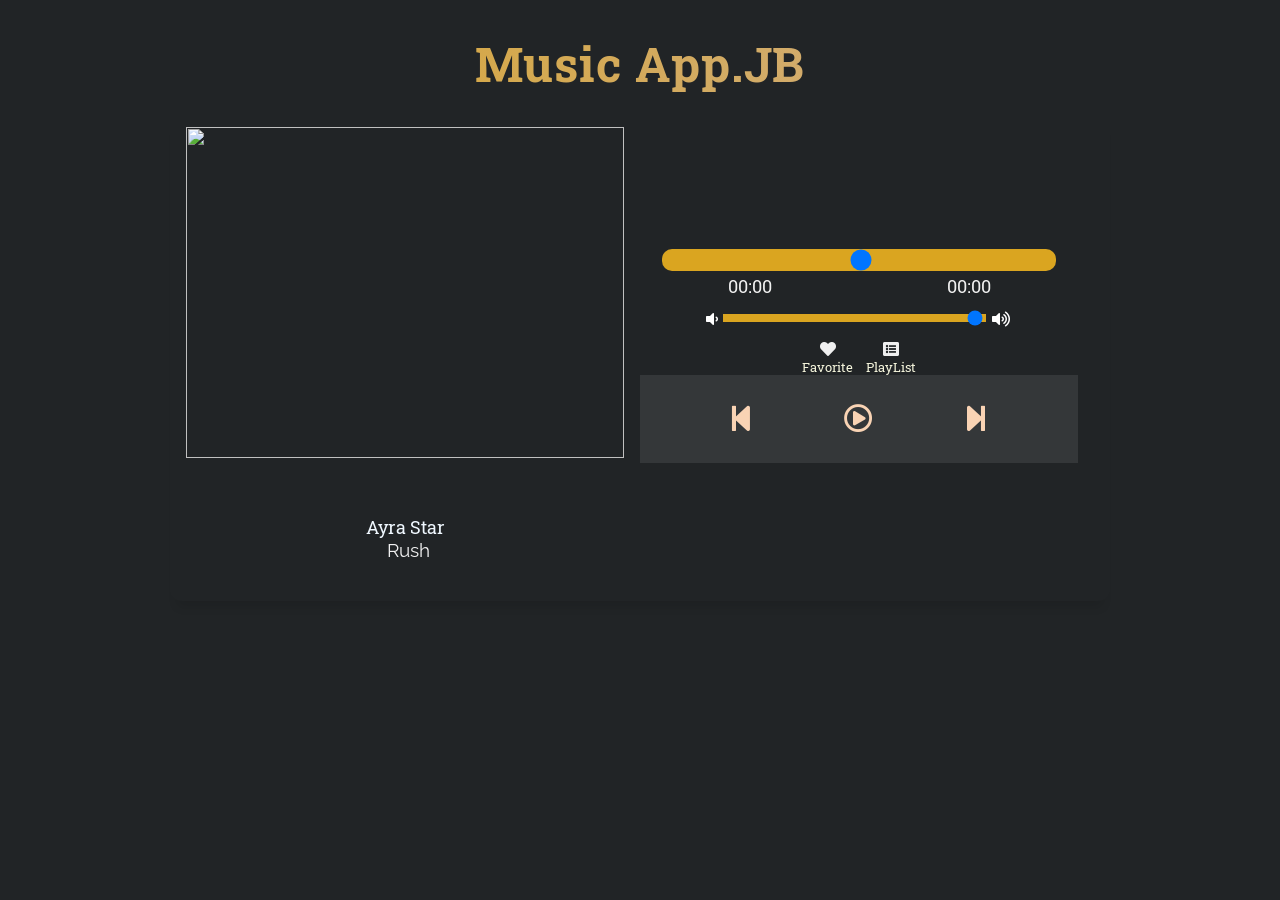
==== function/index.html @ 4fe4417e "saved all music files saved all" ====
<!DOCTYPE html>
<html lang="en">

<head>
    <meta charset="UTF-8">
    <meta http-equiv="X-UA-Compatible" content="IE=edge">
    <meta name="viewport" content="width=device-width, initial-scale=1.0">
    <title>Music App</title>
    <link rel="stylesheet" href="https://cdnjs.cloudflare.com/ajax/libs/font-awesome/5.4.0/css/all.min.css">
    <link rel="stylesheet" href="style.css">
    <script src="music.js" type="module" defer></script>
</head>

<body>
    <div class="pageWrapper">
        <div class="miniMusic"></div>
        <h1>Music App.JB</h1>
        <div class="music" id="music">
            <div class="firstSect">
                <p class="topHeadline">Good Old Days</p>
                <img src="" alt="" class="albumImage">
                <section style="text-align: center; font-size: 1.1rem; color: aliceblue;">
                    <p class="musicianName">ChrisTomlin & JB_Baze</p>
                    <p class="musicName">He lives for ever (Amen)</p>
                </section>
            </div>

            <div class="sectSet-upper">

                <section style="text-align: center; border: unseet;" class="sectionControl2">
                    <p><input type="range" value="0" min="1" max="100" class="musicRange"></p>
                    <p class="timerCont"><span class="starting">00:00</span>
                        <span class="ending">00:00</span>
                    </p>
                    <p class="volumeCont">
                        <span style="padding: 0 .3rem;"><i class="fas fa-volume-down"></i></span>
                        <input type="range" min="1" max="100" value="99" class="volumee">

                        <span style="padding: 0 .4rem;"><i class="fas fa-volume-up"></i></span>
                    </p>
                    <div class="iconsFav">
                        <div>
                            <p class="heartContain">
                                <i class="fas fa-heart hearts listItems" id="heart"></i>
                            </p>
                            <p class="favText">Favorite</p>
                        </div>
                        <div>
                            <p><i class="fas fa-list-alt list listItems" id="list"></i></p>
                            <p class="favText">PlayList</p>
                        </div>
                    </div>
                </section>
                <div class="secSect">
                    <span class="prev"><i class="fas fa-step-backward"></i></span>
                    <span class="control"><i class="far fa-play-circle"></i></span>
                    <span class="next"><i class="fas fa-step-forward"></i></span>
                </div>

            </div>
        </div>
    </div>

</body>

</html>
---- function/style.css ----
@import url("https://fonts.googleapis.com/css?family=Roboto+Slab:100,300,400,700");
@import url("https://fonts.googleapis.com/css?family=Raleway:300,300i,400,400i,500,500i,600,600i,700,700i,800,800i,900,900i");

* {
  margin: 0;
  border: 0;
  box-sizing: border-box;
}

:root {
  --font-roboto: "Roboto Slab", serif;
  --font-raleway: "Raleway", sans-serif;
}
html,
body {
  overflow-y: hidden;
  overflow-x: hidden;
}

body::-webkit-scrollbar {
  display: none;
}

.pageWrapper {
  font-family: var(--font-roboto);
  background-color: #212426;
  width: 100vw;
  height: 100vh;
  padding-top: 2rem;
}

h1 {
  font-size: 3rem;
  letter-spacing: 0.9px;
  text-align: center;
  background: linear-gradient(
    90deg,
    goldenrod 0%,
    rgba(249, 211, 180, 0.8) 100%
  );
  background-clip: text;
  -webkit-background-clip: text;
  -webkit-text-fill-color: transparent;
  padding-bottom: 1rem;
}

.music {
  width: 90%;
  max-width: 940px;
  height: 490px;
  position: relative;
  border-radius: 12px;
  overflow: hidden;
  border: none;
  display: flex !important;
  flex-direction: row;
  margin: auto;
  transition: all 0.4s cubic-bezier(0.175, 0.885, 0, 1);
  box-shadow: 0px 13px 10px -7px rgba(0, 0, 0, 0.1);
  padding: 1rem;
}

.topHeadline {
  position: absolute;
  padding: 16px;
  width: 100%;
  opacity: 0;
  top: 0;
  color: #cf9261;
  animation: roll 4s infinite linear;
  transition: 0.3s ease;
}
@keyframes roll {
  0% {
    transform: translateX(0%);
  }
  100% {
    transform: translateX(100%);
  }
}
.music:hover {
  box-shadow: 0px 30px 18px -8px rgba(0, 0, 0, 0.7);
  transform: scale(1.05, 1.05);
}

.music .firstSect {
  width: 100%;
  height: 100%;
  position: relative;
}

.music .firstSect img {
  height: 85%;
  width: 100%;
  border-radius: 100%/0 0 30px 30px;
}
.musicName {
  top: 55%;
  color: #f0f0f0;
  font-size: 1.1em;
  font-family: "Raleway", sans-serif;
  padding-left: 0.4rem;
}

.music .secSect {
  width: 100%;
  z-index: 2;
  background-color: #343739;
  padding: 13px 24px 24px 24px;
  display: flex;
  justify-content: space-evenly;
  padding: 1.7rem 0;
}
.sectSet-upper {
  width: 100%;
  margin: auto 1rem;
  padding: 10px 0;
  position: relative;
}

.music .secSect span {
  font-family: "Raleway", sans-serif;
  text-transform: uppercase;
  font-size: 1.8rem;
  letter-spacing: 2px;
  font-weight: 500;
  color: #f9d3b4;
}
.timerCont {
  display: flex;
  justify-content: space-around;
  padding-top: -10px;
  font-size: 1.1em;
  color: #f0f0f0;
}
.musicRange {
  width: 90%;
  -webkit-appearance: none;
  background: goldenrod;
  border-radius: 10px 10px 10px 10px;
  /* height: 2rem; */
}
.musicRange::-webkit-slider-thumb {
  /* -webkit-appearance: none;
  background-color: red; */
  width: 5%;
  padding: 0.7rem;
  height: 100%;
}
.volumeCont {
  display: flex;
  width: auto;
  height: auto;
  align-items: center;
  justify-content: center;
  color: white;
}
.volumee {
  width: 60%;
  -webkit-appearance: none;
  background: goldenrod;
  height: 0.5rem;
}

.music:hover .firstSect {
  height: 100%;
  opacity: 0.8;
}

.music:hover .secSect {
  background-color: transparent;
}

.music:hover .topHeadline {
  opacity: 1;
}

.sectionControl2 .volumeCont {
  margin: .6rem 0;
}
.iconsFav {
  display: flex;
  justify-content: center;
}
.iconsFav i{
  color: #f0f0f0;
}
.iconsFav div{
  padding: 0 .4rem;
}
.love{
color: red !important;
}
.favText{
  font-size: .8rem;
  color: beige;
}
@media screen and (max-width: 400px) {
 
.musicName{
  font-size: 0.8rem;
}
  h1 {
    padding-bottom: .5rem;
    font-size: 2rem;
  }
  .music {
    width: 90%;
    max-width: 340px;
    height: 490px;
    position: relative;
    border-radius: 12px;
    overflow: hidden;
    border: none;
    display: block;
    margin: auto;
    transition: all 0.4s cubic-bezier(0.175, 0.885, 0, 1);
    box-shadow: 0px 13px 10px -7px rgba(0, 0, 0, 0.1);
    flex-direction: column;
  }

  .music .firstSect img {
    height: 85%;
    width: 100%;
    border-radius: 100%/0 0 30px 30px;
  }
  .music .firstSect {
    width: 100%;
    height: 60%;
    /* position: relative; */
  }
  .music:hover .firstSect {
    height: 60%;
    opacity: 0.8;
  }
  .sectionControl2 .volumeCont {
   display: none;
  }
  .musicRange {
    height: 1.5rem;
    margin-top: 0.5rem;
    

  }
  .naam{
  font-size: .6rem !important;
  }
  .sing{
    overflow: hidden;
  font-size: .5rem;
  height: 2.5rem;
  }
}
.miniMusic{
  display: flex;
  width: 90vw;
  overflow-x: auto;
  margin:  0 auto;
  height: fit-content;
}
.miniContainer{
  display: flex;
  justify-content: space-between;
 width: 40vw;
}

.mini-Inner{
  display: flex;
  padding:  0 .5rem;
  font-family: sans-serif;
}
.mini-image{
  width: 40px;
  height: 40px;
  margin-right: 1rem;
}
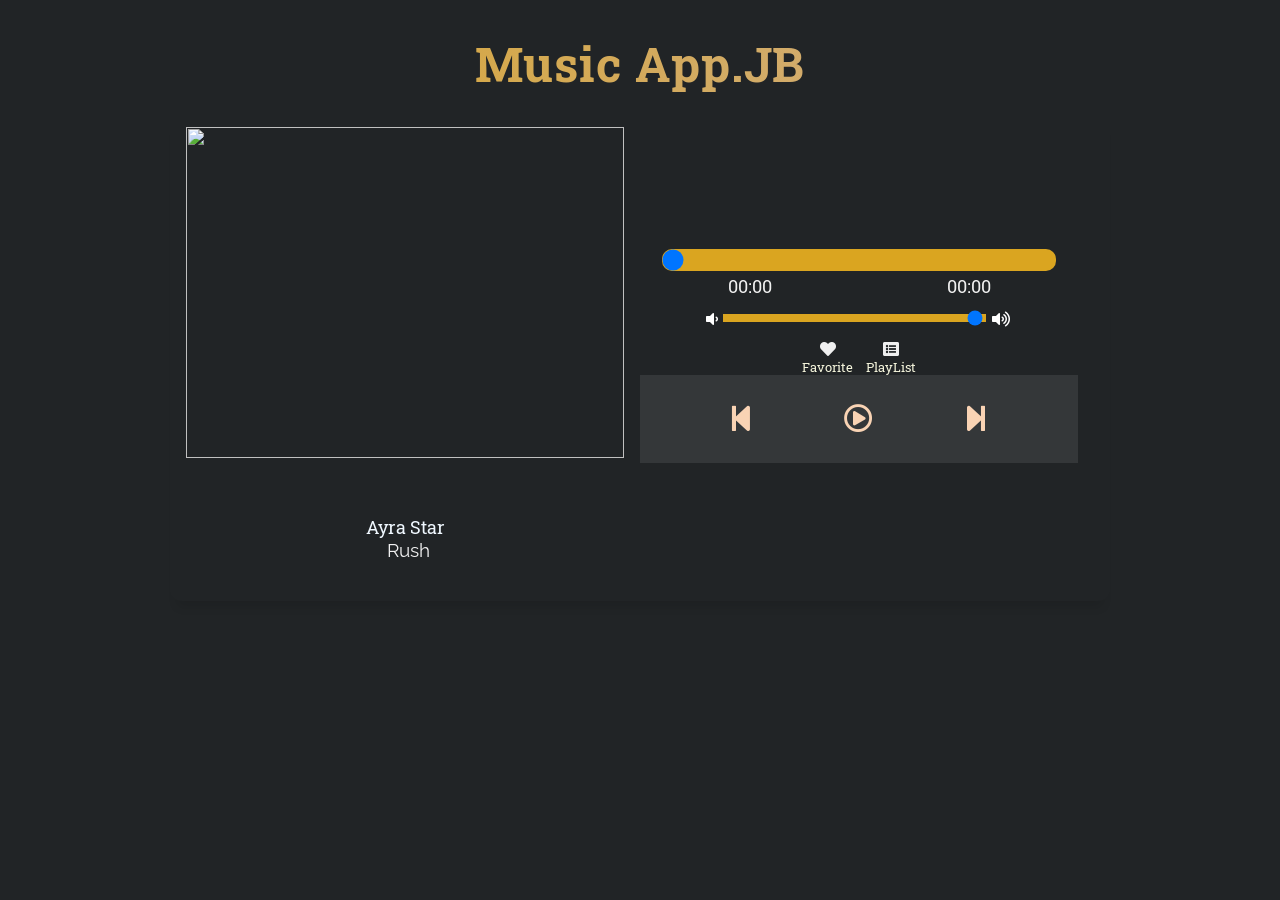
==== commit 64092520: "saved index" ====
--- a/function/index.html
+++ b/function/index.html
@@ -17,7 +17,7 @@
         <h1>Music App.JB</h1>
         <div class="music" id="music">
             <div class="firstSect">
-                <p class="topHeadline">Good Old Days</p>
+                <!-- <p class="topHeadline">Good Old Days</p> -->
                 <img src="" alt="" class="albumImage">
                 <section style="text-align: center; font-size: 1.1rem; color: aliceblue;">
                     <p class="musicianName">ChrisTomlin & JB_Baze</p>
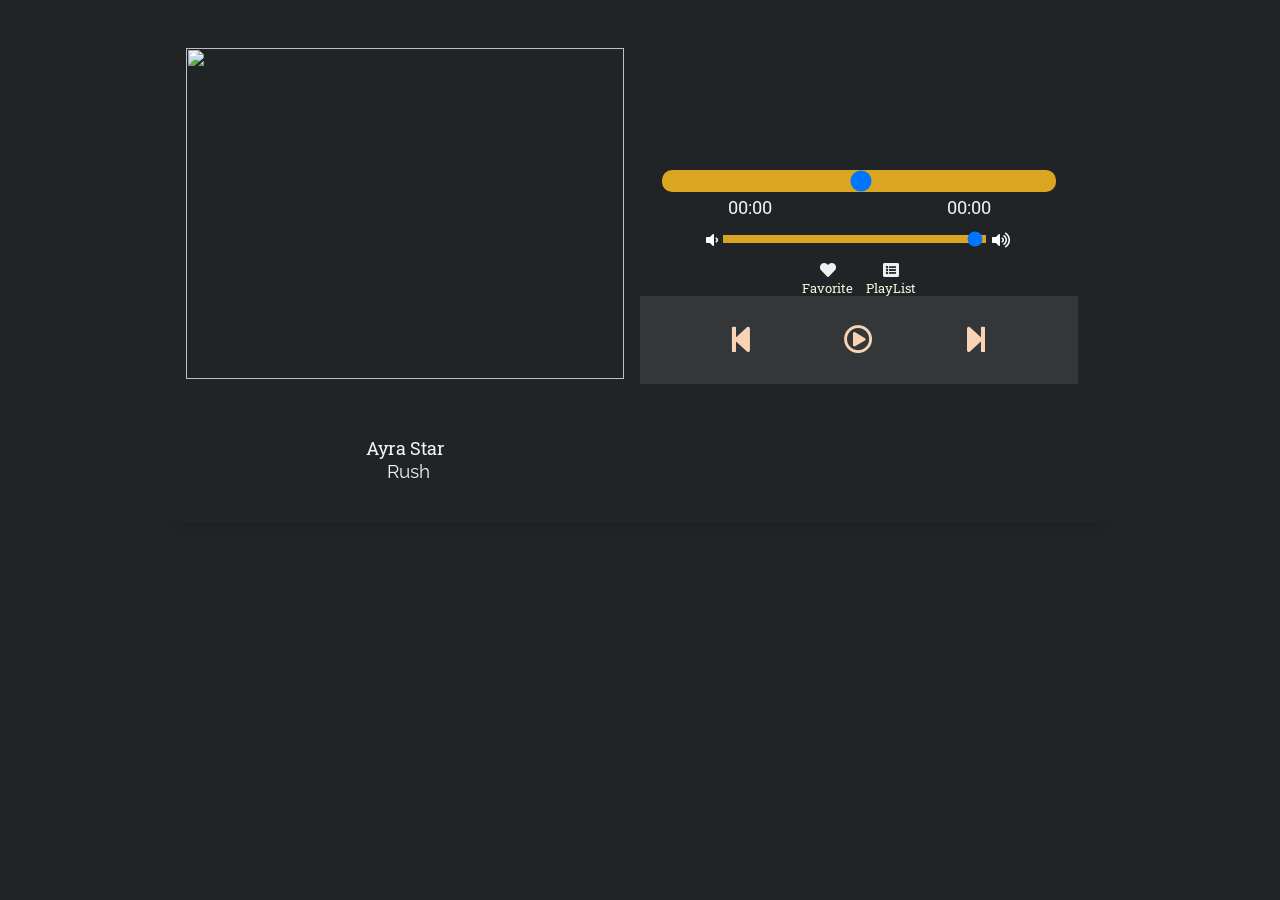
==== commit 93f00144: "saved" ====
--- a/function/index.html
+++ b/function/index.html
@@ -14,10 +14,10 @@
 <body>
     <div class="pageWrapper">
         <div class="miniMusic"></div>
-        <h1>Music App.JB</h1>
+        <!-- <h1>Music App.JB</h1> -->
         <div class="music" id="music">
             <div class="firstSect">
-                <!-- <p class="topHeadline">Good Old Days</p> -->
+                <p class="topHeadline">Good Old Days</p>
                 <img src="" alt="" class="albumImage">
                 <section style="text-align: center; font-size: 1.1rem; color: aliceblue;">
                     <p class="musicianName">ChrisTomlin & JB_Baze</p>
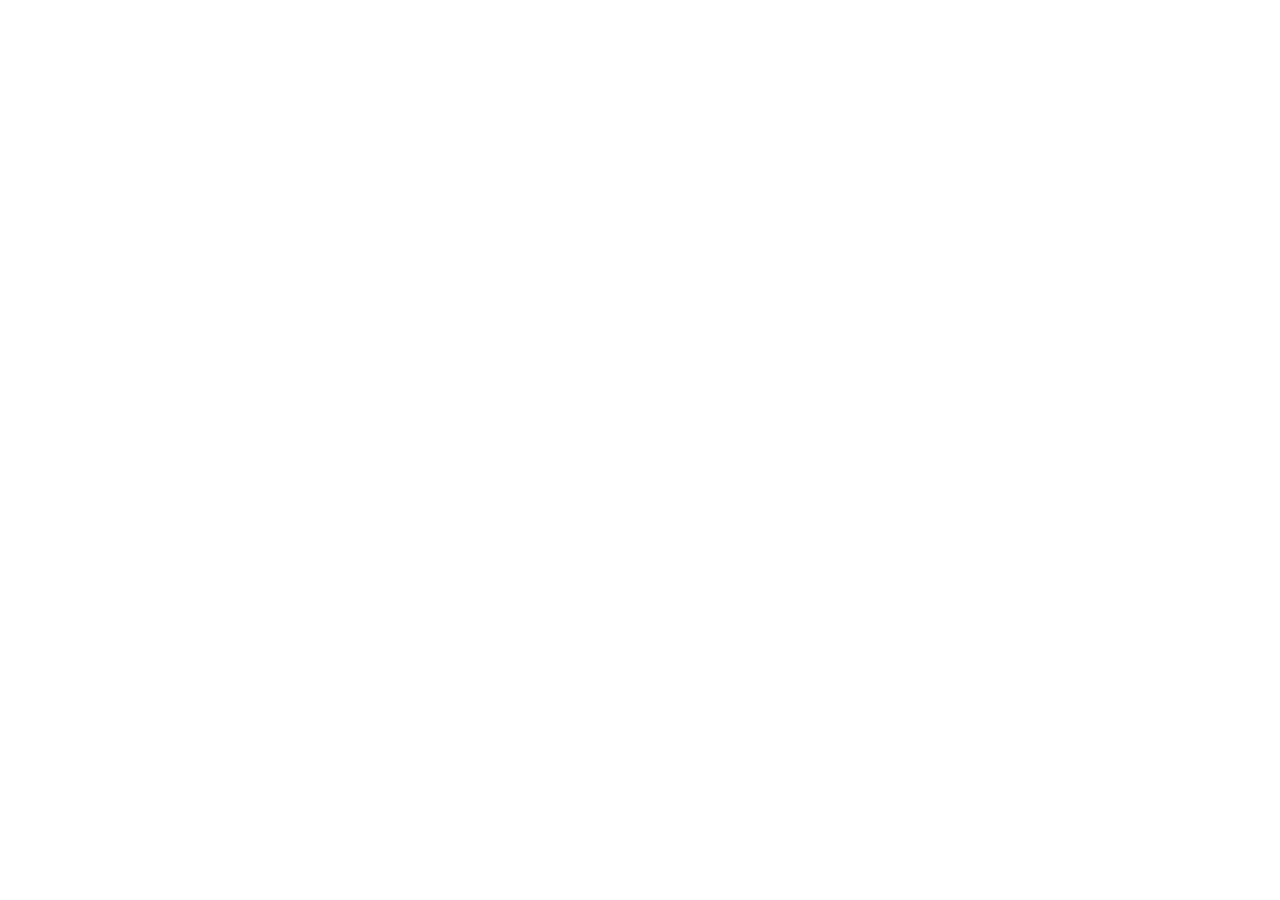
==== commit 2817fa5c: "saved all" ====
--- a/function/index.html
+++ b/function/index.html
@@ -1,4 +1,4 @@
-<!DOCTYPE html>
+<!-- <!DOCTYPE html>
 <html lang="en">
 
 <head>
@@ -14,7 +14,7 @@
 <body>
     <div class="pageWrapper">
         <div class="miniMusic"></div>
-        <!-- <h1>Music App.JB</h1> -->
+        <h1>Music App.JB</h1>
         <div class="music" id="music">
             <div class="firstSect">
                 <p class="topHeadline">Good Old Days</p>
@@ -63,4 +63,4 @@
 
 </body>
 
-</html>+</html> -->
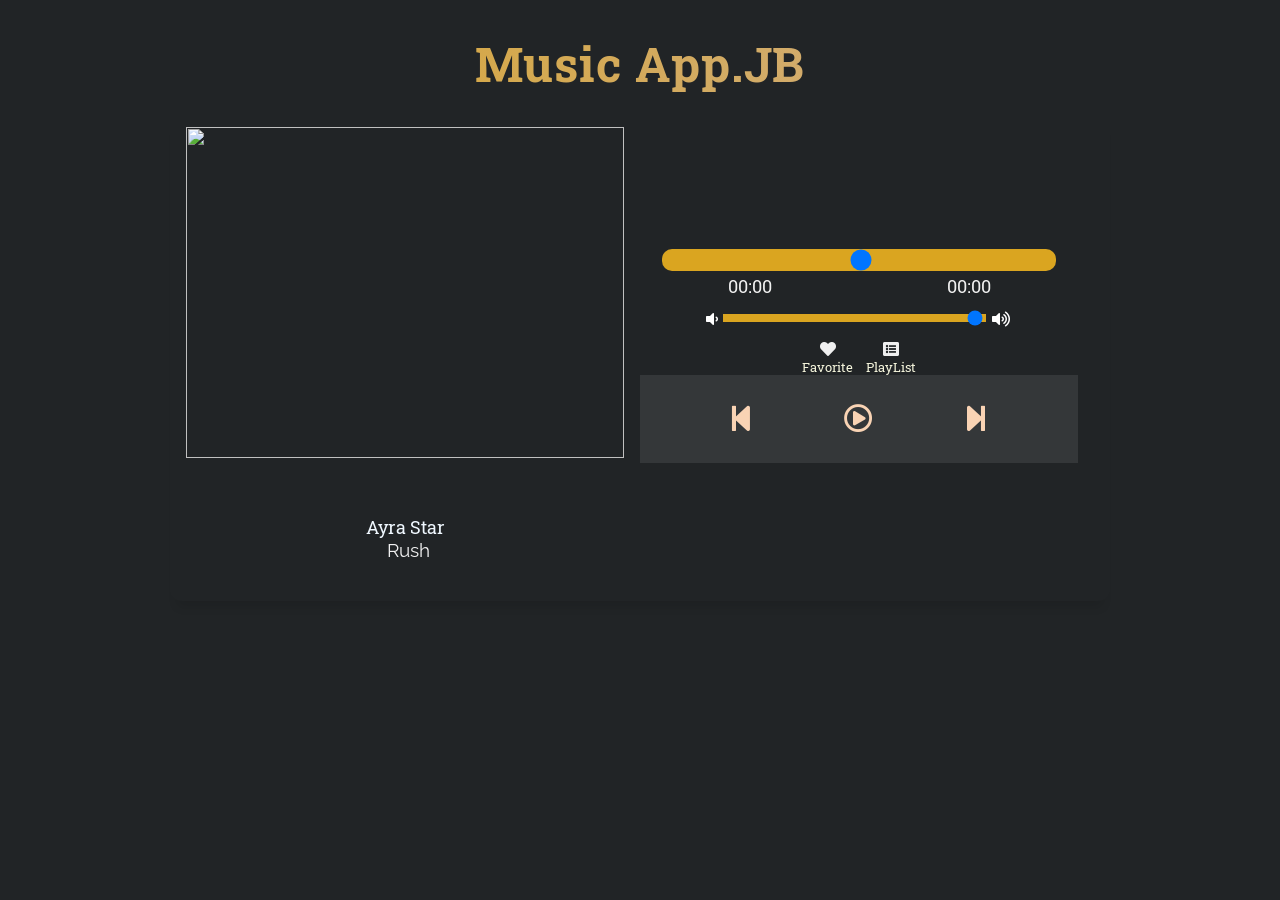
==== commit dd89f295: "saved" ====
--- a/function/index.html
+++ b/function/index.html
@@ -1,4 +1,4 @@
-<!-- <!DOCTYPE html>
+<!DOCTYPE html>
 <html lang="en">
 
 <head>
@@ -63,4 +63,4 @@
 
 </body>
 
-</html> -->+</html>
